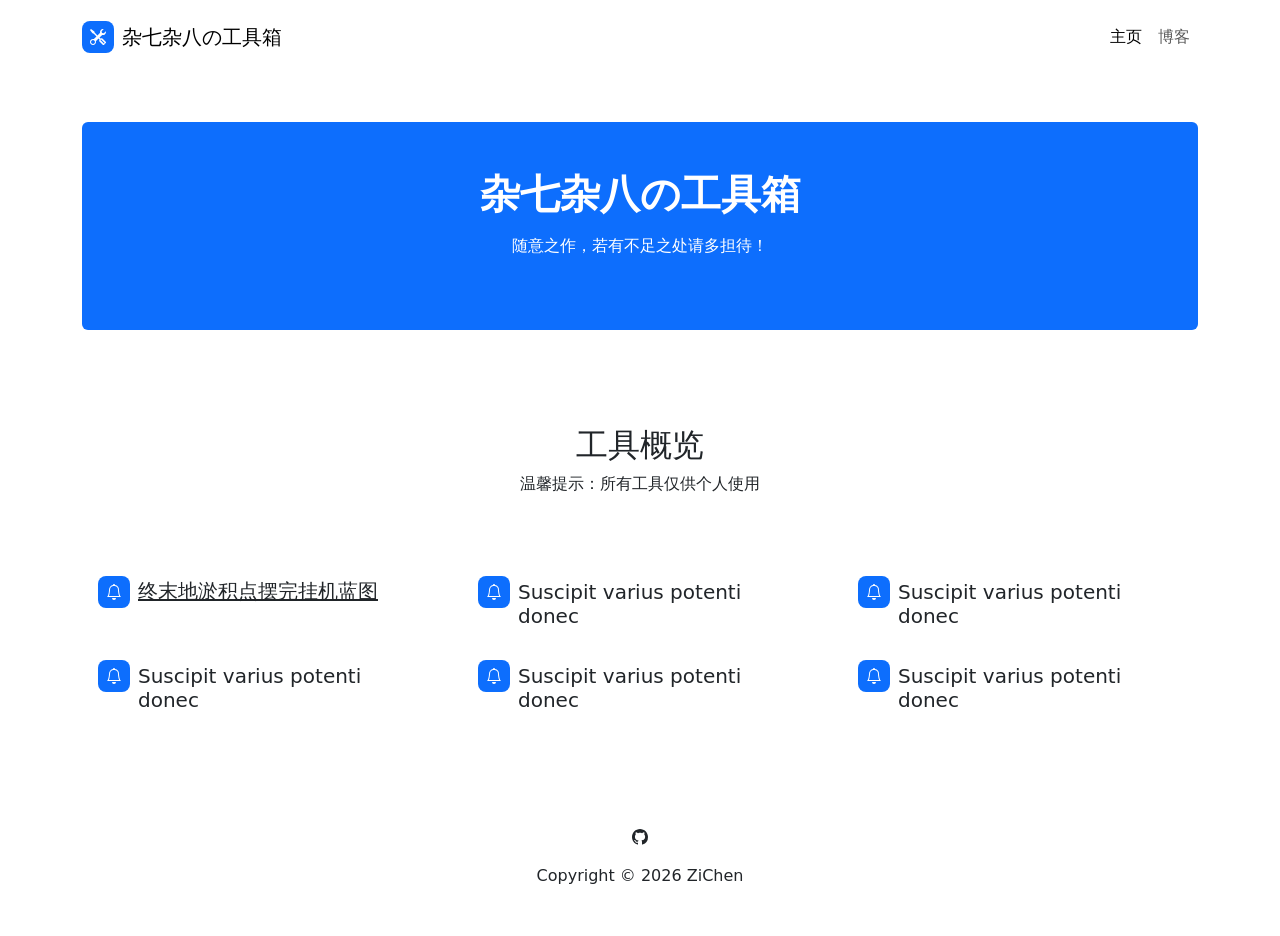
==== index.html @ fc0c5c84 "v1.0" ====
<!DOCTYPE html>
<html data-bs-theme="auto" lang="en">

<head>
    <meta charset="utf-8">
    <meta name="viewport" content="width=device-width, initial-scale=1.0, shrink-to-fit=no">
    <title>ToolBOX</title>
    <script>
        (function() {

            // JavaScript snippet handling Dark/Light mode switching

            const getStoredTheme = () => localStorage.getItem('theme');
            const setStoredTheme = theme => localStorage.setItem('theme', theme);
            const forcedTheme = document.documentElement.getAttribute('data-bss-forced-theme');

            const getPreferredTheme = () => {

                if (forcedTheme) return forcedTheme;

                const storedTheme = getStoredTheme();
                if (storedTheme) {
                    return storedTheme;
                }

                const pageTheme = document.documentElement.getAttribute('data-bs-theme');

                if (pageTheme) {
                    return pageTheme;
                }

                return window.matchMedia('(prefers-color-scheme: dark)').matches ? 'dark' : 'light';
            }

            const setTheme = theme => {
                if (theme === 'auto' && window.matchMedia('(prefers-color-scheme: dark)').matches) {
                    document.documentElement.setAttribute('data-bs-theme', 'dark');
                } else {
                    document.documentElement.setAttribute('data-bs-theme', theme);
                }
            }

            setTheme(getPreferredTheme());

            const showActiveTheme = (theme, focus = false) => {
                const themeSwitchers = [].slice.call(document.querySelectorAll('.theme-switcher'));

                if (!themeSwitchers.length) return;

                document.querySelectorAll('[data-bs-theme-value]').forEach(element => {
                    element.classList.remove('active');
                    element.setAttribute('aria-pressed', 'false');
                });

                for (const themeSwitcher of themeSwitchers) {

                    const btnToActivate = themeSwitcher.querySelector('[data-bs-theme-value="' + theme + '"]');

                    if (btnToActivate) {
                        btnToActivate.classList.add('active');
                        btnToActivate.setAttribute('aria-pressed', 'true');
                    }
                }
            }

            window.matchMedia('(prefers-color-scheme: dark)').addEventListener('change', () => {
                const storedTheme = getStoredTheme();
                if (storedTheme !== 'light' && storedTheme !== 'dark') {
                    setTheme(getPreferredTheme());
                }
            });

            window.addEventListener('DOMContentLoaded', () => {
                showActiveTheme(getPreferredTheme());

                document.querySelectorAll('[data-bs-theme-value]')
                    .forEach(toggle => {
                        toggle.addEventListener('click', (e) => {
                            e.preventDefault();
                            const theme = toggle.getAttribute('data-bs-theme-value');
                            setStoredTheme(theme);
                            setTheme(theme);
                            showActiveTheme(theme);
                        })
                    })
            });
        })();
    </script>
    <link rel="stylesheet" href="assets/bootstrap/css/bootstrap.min.css">
    <link rel="stylesheet" href="assets/css/bss-overrides.css">
    <link rel="stylesheet" href="assets/css/Navbar-With-Button-icons.css">
    <link rel="stylesheet" href="https://stackedit.io/style.css">
</head>

<body>
    <nav class="navbar navbar-expand-md bg-body py-3">
        <div class="container"><a class="navbar-brand d-flex align-items-center" href="#"><span class="bs-icon-sm bs-icon-rounded bs-icon-primary d-flex justify-content-center align-items-center me-2 bs-icon"><svg xmlns="http://www.w3.org/2000/svg" width="1em" height="1em" fill="currentColor" viewBox="0 0 16 16" class="bi bi-tools">
                        <path d="M1 0 0 1l2.2 3.081a1 1 0 0 0 .815.419h.07a1 1 0 0 1 .708.293l2.675 2.675-2.617 2.654A3.003 3.003 0 0 0 0 13a3 3 0 1 0 5.878-.851l2.654-2.617.968.968-.305.914a1 1 0 0 0 .242 1.023l3.27 3.27a.997.997 0 0 0 1.414 0l1.586-1.586a.997.997 0 0 0 0-1.414l-3.27-3.27a1 1 0 0 0-1.023-.242L10.5 9.5l-.96-.96 2.68-2.643A3.005 3.005 0 0 0 16 3c0-.269-.035-.53-.102-.777l-2.14 2.141L12 4l-.364-1.757L13.777.102a3 3 0 0 0-3.675 3.68L7.462 6.46 4.793 3.793a1 1 0 0 1-.293-.707v-.071a1 1 0 0 0-.419-.814zm9.646 10.646a.5.5 0 0 1 .708 0l2.914 2.915a.5.5 0 0 1-.707.707l-2.915-2.914a.5.5 0 0 1 0-.708M3 11l.471.242.529.026.287.445.445.287.026.529L5 13l-.242.471-.026.529-.445.287-.287.445-.529.026L3 15l-.471-.242L2 14.732l-.287-.445L1.268 14l-.026-.529L1 13l.242-.471.026-.529.445-.287.287-.445.529-.026z"></path>
                    </svg></span><span>杂七杂八の工具箱</span></a><button data-bs-toggle="collapse" class="navbar-toggler" data-bs-target="#navcol-1"><span class="visually-hidden">Toggle navigation</span><span class="navbar-toggler-icon"></span></button>
            <div class="collapse navbar-collapse" id="navcol-1">
                <ul class="navbar-nav ms-auto">
                    <li class="nav-item"><a class="nav-link active" href="./index.html">主页</a></li>
                    <li class="nav-item"><a class="nav-link" href="./Blog.html">博客</a></li>
                    <li class="nav-item"></li>
                </ul>
            </div>
        </div>
    </nav>
    <div id="Introduce">
        <section class="py-4 py-xl-5">
            <div class="container h-100">
                <div class="text-white bg-primary border rounded border-0 p-4 py-5">
                    <div class="row text-center h-100">
                        <div class="col">
                            <div>
                                <h1 class="text-uppercase fw-bold text-center text-white mb-3">杂七杂八の工具箱</h1>
                                <p class="mb-4">随意之作，若有不足之处请多担待！</p>
                            </div>
                        </div>
                    </div>
                </div>
            </div>
        </section>
        <div class="container py-4 py-xl-5">
            <div class="row mb-5">
                <div class="col-md-8 col-xl-6 text-center mx-auto">
                    <h2>工具概览</h2>
                    <p>温馨提示：所有工具仅供个人使用</p>
                </div>
            </div>
            <div class="row row-cols-1 row-cols-md-2 row-cols-xl-3">
                <div class="col">
                    <div class="d-flex p-3">
                        <div class="bs-icon-sm bs-icon-rounded bs-icon-primary d-flex flex-shrink-0 justify-content-center align-items-center d-inline-block bs-icon"><svg xmlns="http://www.w3.org/2000/svg" width="1em" height="1em" fill="currentColor" viewBox="0 0 16 16" class="bi bi-bell">
                                <path d="M8 16a2 2 0 0 0 2-2H6a2 2 0 0 0 2 2M8 1.918l-.797.161A4.002 4.002 0 0 0 4 6c0 .628-.134 2.197-.459 3.742-.16.767-.376 1.566-.663 2.258h10.244c-.287-.692-.502-1.49-.663-2.258C12.134 8.197 12 6.628 12 6a4.002 4.002 0 0 0-3.203-3.92L8 1.917zM14.22 12c.223.447.481.801.78 1H1c.299-.199.557-.553.78-1C2.68 10.2 3 6.88 3 6c0-2.42 1.72-4.44 4.005-4.901a1 1 0 1 1 1.99 0A5.002 5.002 0 0 1 13 6c0 .88.32 4.2 1.22 6"></path>
                            </svg></div>
                        <div class="px-2"><a class="fs-5 lh-base text-reset" href="ZMD.html">终末地淤积点摆完挂机蓝图</a></div>
                    </div>
                </div>
                <div class="col">
                    <div class="d-flex p-3">
                        <div class="bs-icon-sm bs-icon-rounded bs-icon-primary d-flex flex-shrink-0 justify-content-center align-items-center d-inline-block bs-icon"><svg xmlns="http://www.w3.org/2000/svg" width="1em" height="1em" fill="currentColor" viewBox="0 0 16 16" class="bi bi-bell">
                                <path d="M8 16a2 2 0 0 0 2-2H6a2 2 0 0 0 2 2M8 1.918l-.797.161A4.002 4.002 0 0 0 4 6c0 .628-.134 2.197-.459 3.742-.16.767-.376 1.566-.663 2.258h10.244c-.287-.692-.502-1.49-.663-2.258C12.134 8.197 12 6.628 12 6a4.002 4.002 0 0 0-3.203-3.92L8 1.917zM14.22 12c.223.447.481.801.78 1H1c.299-.199.557-.553.78-1C2.68 10.2 3 6.88 3 6c0-2.42 1.72-4.44 4.005-4.901a1 1 0 1 1 1.99 0A5.002 5.002 0 0 1 13 6c0 .88.32 4.2 1.22 6"></path>
                            </svg></div>
                        <div class="px-2">
                            <h5 class="mt-1 mb-0">Suscipit varius potenti donec</h5>
                        </div>
                    </div>
                </div>
                <div class="col">
                    <div class="d-flex p-3">
                        <div class="bs-icon-sm bs-icon-rounded bs-icon-primary d-flex flex-shrink-0 justify-content-center align-items-center d-inline-block bs-icon"><svg xmlns="http://www.w3.org/2000/svg" width="1em" height="1em" fill="currentColor" viewBox="0 0 16 16" class="bi bi-bell">
                                <path d="M8 16a2 2 0 0 0 2-2H6a2 2 0 0 0 2 2M8 1.918l-.797.161A4.002 4.002 0 0 0 4 6c0 .628-.134 2.197-.459 3.742-.16.767-.376 1.566-.663 2.258h10.244c-.287-.692-.502-1.49-.663-2.258C12.134 8.197 12 6.628 12 6a4.002 4.002 0 0 0-3.203-3.92L8 1.917zM14.22 12c.223.447.481.801.78 1H1c.299-.199.557-.553.78-1C2.68 10.2 3 6.88 3 6c0-2.42 1.72-4.44 4.005-4.901a1 1 0 1 1 1.99 0A5.002 5.002 0 0 1 13 6c0 .88.32 4.2 1.22 6"></path>
                            </svg></div>
                        <div class="px-2">
                            <h5 class="mt-1 mb-0">Suscipit varius potenti donec</h5>
                        </div>
                    </div>
                </div>
                <div class="col">
                    <div class="d-flex p-3">
                        <div class="bs-icon-sm bs-icon-rounded bs-icon-primary d-flex flex-shrink-0 justify-content-center align-items-center d-inline-block bs-icon"><svg xmlns="http://www.w3.org/2000/svg" width="1em" height="1em" fill="currentColor" viewBox="0 0 16 16" class="bi bi-bell">
                                <path d="M8 16a2 2 0 0 0 2-2H6a2 2 0 0 0 2 2M8 1.918l-.797.161A4.002 4.002 0 0 0 4 6c0 .628-.134 2.197-.459 3.742-.16.767-.376 1.566-.663 2.258h10.244c-.287-.692-.502-1.49-.663-2.258C12.134 8.197 12 6.628 12 6a4.002 4.002 0 0 0-3.203-3.92L8 1.917zM14.22 12c.223.447.481.801.78 1H1c.299-.199.557-.553.78-1C2.68 10.2 3 6.88 3 6c0-2.42 1.72-4.44 4.005-4.901a1 1 0 1 1 1.99 0A5.002 5.002 0 0 1 13 6c0 .88.32 4.2 1.22 6"></path>
                            </svg></div>
                        <div class="px-2">
                            <h5 class="mt-1 mb-0">Suscipit varius potenti donec</h5>
                        </div>
                    </div>
                </div>
                <div class="col">
                    <div class="d-flex p-3">
                        <div class="bs-icon-sm bs-icon-rounded bs-icon-primary d-flex flex-shrink-0 justify-content-center align-items-center d-inline-block bs-icon"><svg xmlns="http://www.w3.org/2000/svg" width="1em" height="1em" fill="currentColor" viewBox="0 0 16 16" class="bi bi-bell">
                                <path d="M8 16a2 2 0 0 0 2-2H6a2 2 0 0 0 2 2M8 1.918l-.797.161A4.002 4.002 0 0 0 4 6c0 .628-.134 2.197-.459 3.742-.16.767-.376 1.566-.663 2.258h10.244c-.287-.692-.502-1.49-.663-2.258C12.134 8.197 12 6.628 12 6a4.002 4.002 0 0 0-3.203-3.92L8 1.917zM14.22 12c.223.447.481.801.78 1H1c.299-.199.557-.553.78-1C2.68 10.2 3 6.88 3 6c0-2.42 1.72-4.44 4.005-4.901a1 1 0 1 1 1.99 0A5.002 5.002 0 0 1 13 6c0 .88.32 4.2 1.22 6"></path>
                            </svg></div>
                        <div class="px-2">
                            <h5 class="mt-1 mb-0">Suscipit varius potenti donec</h5>
                        </div>
                    </div>
                </div>
                <div class="col">
                    <div class="d-flex p-3">
                        <div class="bs-icon-sm bs-icon-rounded bs-icon-primary d-flex flex-shrink-0 justify-content-center align-items-center d-inline-block bs-icon"><svg xmlns="http://www.w3.org/2000/svg" width="1em" height="1em" fill="currentColor" viewBox="0 0 16 16" class="bi bi-bell">
                                <path d="M8 16a2 2 0 0 0 2-2H6a2 2 0 0 0 2 2M8 1.918l-.797.161A4.002 4.002 0 0 0 4 6c0 .628-.134 2.197-.459 3.742-.16.767-.376 1.566-.663 2.258h10.244c-.287-.692-.502-1.49-.663-2.258C12.134 8.197 12 6.628 12 6a4.002 4.002 0 0 0-3.203-3.92L8 1.917zM14.22 12c.223.447.481.801.78 1H1c.299-.199.557-.553.78-1C2.68 10.2 3 6.88 3 6c0-2.42 1.72-4.44 4.005-4.901a1 1 0 1 1 1.99 0A5.002 5.002 0 0 1 13 6c0 .88.32 4.2 1.22 6"></path>
                            </svg></div>
                        <div class="px-2">
                            <h5 class="mt-1 mb-0">Suscipit varius potenti donec</h5>
                        </div>
                    </div>
                </div>
            </div>
        </div>
    </div>
    <footer class="text-center bg-body" data-bs-theme="light">
        <div class="container py-4 py-lg-5">
            <ul class="list-inline">
                <li class="list-inline-item me-4"><a href="#"></a></li>
                <li class="list-inline-item me-4"><a href="https://github.com/Zichen3317"><svg xmlns="http://www.w3.org/2000/svg" width="1em" height="1em" fill="currentColor" viewBox="0 0 16 16" class="bi bi-github text-body">
                            <path d="M8 0C3.58 0 0 3.58 0 8c0 3.54 2.29 6.53 5.47 7.59.4.07.55-.17.55-.38 0-.19-.01-.82-.01-1.49-2.01.37-2.53-.49-2.69-.94-.09-.23-.48-.94-.82-1.13-.28-.15-.68-.52-.01-.53.63-.01 1.08.58 1.23.82.72 1.21 1.87.87 2.33.66.07-.52.28-.87.51-1.07-1.78-.2-3.64-.89-3.64-3.95 0-.87.31-1.59.82-2.15-.08-.2-.36-1.02.08-2.12 0 0 .67-.21 2.2.82.64-.18 1.32-.27 2-.27.68 0 1.36.09 2 .27 1.53-1.04 2.2-.82 2.2-.82.44 1.1.16 1.92.08 2.12.51.56.82 1.27.82 2.15 0 3.07-1.87 3.75-3.65 3.95.29.25.54.73.54 1.48 0 1.07-.01 1.93-.01 2.2 0 .21.15.46.55.38A8.012 8.012 0 0 0 16 8c0-4.42-3.58-8-8-8"></path>
                        </svg></a></li>
                <li class="list-inline-item"><a href="#"></a></li>
            </ul>
            <p class="text-body mb-0">Copyright © 2026 ZiChen</p>
        </div>
    </footer>
    <script src="assets/bootstrap/js/bootstrap.min.js"></script>
    <script src="assets/js/bs-init.js"></script>
</body>

</html>
---- assets/css/bss-overrides.css ----
.swiper-vertical {
  max-height: 100vh;
}

.swiper-nav-standalone .swiper-button-prev, .swiper-nav-standalone .swiper-button-next {
  position: relative;
  top: auto;
  right: auto;
  bottom: auto;
  left: auto;
  width: auto;
  height: auto;
  margin: 0;
}

.swiper-nav-standalone .swiper-button-prev:after, .swiper-nav-standalone .swiper-button-next:after {
  content: "";
}

.swiper-nav-custom .swiper-button-prev:after, .swiper-nav-custom .swiper-button-next:after {
  content: "";
}
---- assets/css/Navbar-With-Button-icons.css ----
.bs-icon {
  --bs-icon-size: .75rem;
  display: flex;
  flex-shrink: 0;
  justify-content: center;
  align-items: center;
  font-size: var(--bs-icon-size);
  width: calc(var(--bs-icon-size) * 2);
  height: calc(var(--bs-icon-size) * 2);
  color: var(--bs-primary);
}

.bs-icon-xs {
  --bs-icon-size: 1rem;
  width: calc(var(--bs-icon-size) * 1.5);
  height: calc(var(--bs-icon-size) * 1.5);
}

.bs-icon-sm {
  --bs-icon-size: 1rem;
}

.bs-icon-md {
  --bs-icon-size: 1.5rem;
}

.bs-icon-lg {
  --bs-icon-size: 2rem;
}

.bs-icon-xl {
  --bs-icon-size: 2.5rem;
}

.bs-icon.bs-icon-primary {
  color: var(--bs-white);
  background: var(--bs-primary);
}

.bs-icon.bs-icon-primary-light {
  color: var(--bs-primary);
  background: rgba(var(--bs-primary-rgb), .2);
}

.bs-icon.bs-icon-semi-white {
  color: var(--bs-primary);
  background: rgba(255, 255, 255, .5);
}

.bs-icon.bs-icon-rounded {
  border-radius: .5rem;
}

.bs-icon.bs-icon-circle {
  border-radius: 50%;
}
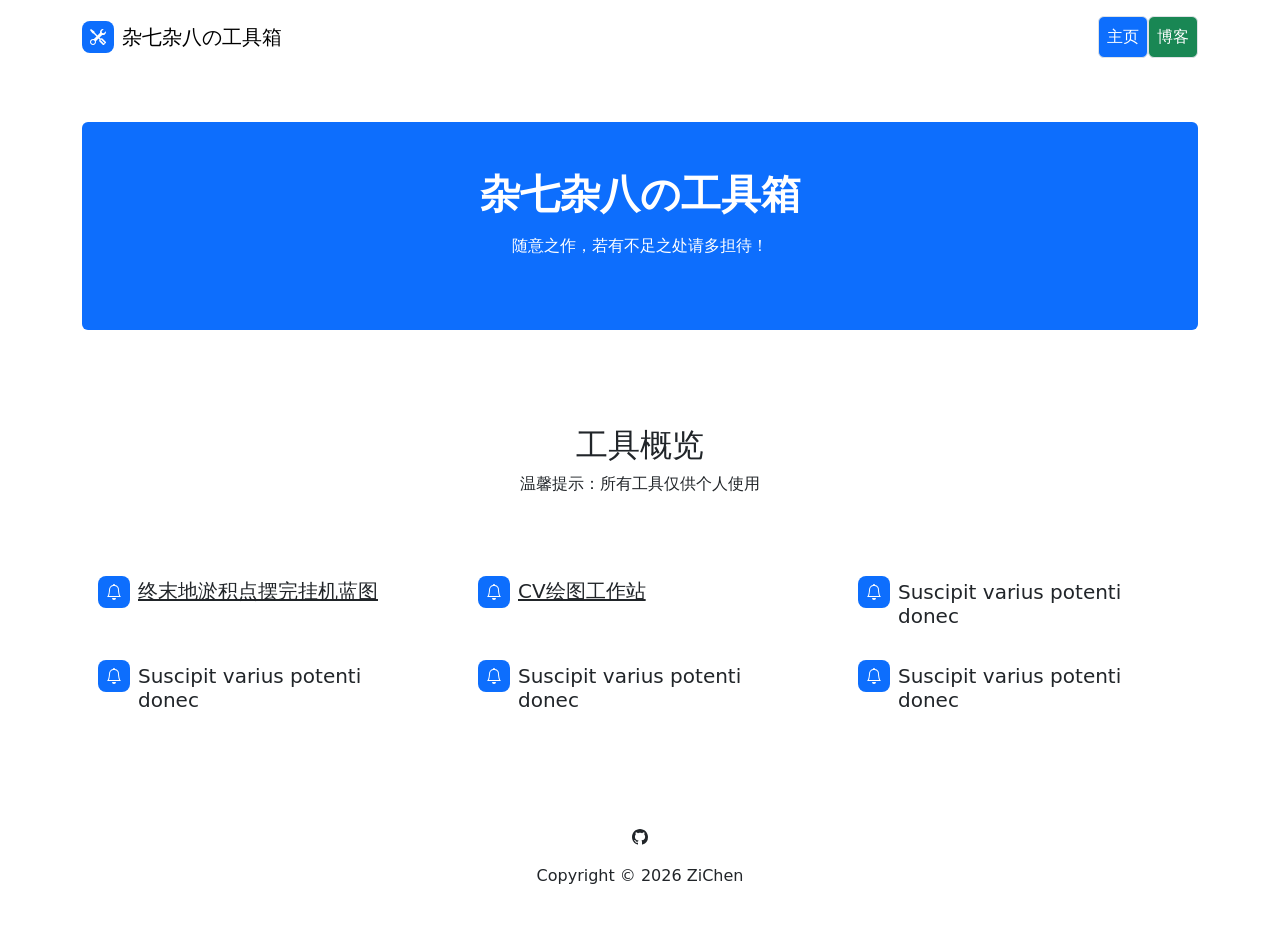
==== commit a8baead6: "增加了CV画图工具" ====
--- a/index.html
+++ b/index.html
@@ -99,8 +99,8 @@
                     </svg></span><span>杂七杂八の工具箱</span></a><button data-bs-toggle="collapse" class="navbar-toggler" data-bs-target="#navcol-1"><span class="visually-hidden">Toggle navigation</span><span class="navbar-toggler-icon"></span></button>
             <div class="collapse navbar-collapse" id="navcol-1">
                 <ul class="navbar-nav ms-auto">
-                    <li class="nav-item"><a class="nav-link active" href="./index.html">主页</a></li>
-                    <li class="nav-item"><a class="nav-link" href="./Blog.html">博客</a></li>
+                    <li class="nav-item"><a class="nav-link active text-bg-primary border rounded" href="../index.html">主页</a></li>
+                    <li class="nav-item"><a class="nav-link text-bg-success border rounded" href="../Blog.html">博客</a></li>
                     <li class="nav-item"></li>
                 </ul>
             </div>
@@ -134,17 +134,15 @@
                         <div class="bs-icon-sm bs-icon-rounded bs-icon-primary d-flex flex-shrink-0 justify-content-center align-items-center d-inline-block bs-icon"><svg xmlns="http://www.w3.org/2000/svg" width="1em" height="1em" fill="currentColor" viewBox="0 0 16 16" class="bi bi-bell">
                                 <path d="M8 16a2 2 0 0 0 2-2H6a2 2 0 0 0 2 2M8 1.918l-.797.161A4.002 4.002 0 0 0 4 6c0 .628-.134 2.197-.459 3.742-.16.767-.376 1.566-.663 2.258h10.244c-.287-.692-.502-1.49-.663-2.258C12.134 8.197 12 6.628 12 6a4.002 4.002 0 0 0-3.203-3.92L8 1.917zM14.22 12c.223.447.481.801.78 1H1c.299-.199.557-.553.78-1C2.68 10.2 3 6.88 3 6c0-2.42 1.72-4.44 4.005-4.901a1 1 0 1 1 1.99 0A5.002 5.002 0 0 1 13 6c0 .88.32 4.2 1.22 6"></path>
                             </svg></div>
-                        <div class="px-2"><a class="fs-5 lh-base text-reset" href="ZMD.html">终末地淤积点摆完挂机蓝图</a></div>
-                    </div>
-                </div>
-                <div class="col">
-                    <div class="d-flex p-3">
-                        <div class="bs-icon-sm bs-icon-rounded bs-icon-primary d-flex flex-shrink-0 justify-content-center align-items-center d-inline-block bs-icon"><svg xmlns="http://www.w3.org/2000/svg" width="1em" height="1em" fill="currentColor" viewBox="0 0 16 16" class="bi bi-bell">
-                                <path d="M8 16a2 2 0 0 0 2-2H6a2 2 0 0 0 2 2M8 1.918l-.797.161A4.002 4.002 0 0 0 4 6c0 .628-.134 2.197-.459 3.742-.16.767-.376 1.566-.663 2.258h10.244c-.287-.692-.502-1.49-.663-2.258C12.134 8.197 12 6.628 12 6a4.002 4.002 0 0 0-3.203-3.92L8 1.917zM14.22 12c.223.447.481.801.78 1H1c.299-.199.557-.553.78-1C2.68 10.2 3 6.88 3 6c0-2.42 1.72-4.44 4.005-4.901a1 1 0 1 1 1.99 0A5.002 5.002 0 0 1 13 6c0 .88.32 4.2 1.22 6"></path>
-                            </svg></div>
-                        <div class="px-2">
-                            <h5 class="mt-1 mb-0">Suscipit varius potenti donec</h5>
-                        </div>
+                        <div class="px-2"><a class="fs-5 lh-base text-reset" href="Tool/ZMD.html">终末地淤积点摆完挂机蓝图</a></div>
+                    </div>
+                </div>
+                <div class="col">
+                    <div class="d-flex p-3">
+                        <div class="bs-icon-sm bs-icon-rounded bs-icon-primary d-flex flex-shrink-0 justify-content-center align-items-center d-inline-block bs-icon"><svg xmlns="http://www.w3.org/2000/svg" width="1em" height="1em" fill="currentColor" viewBox="0 0 16 16" class="bi bi-bell">
+                                <path d="M8 16a2 2 0 0 0 2-2H6a2 2 0 0 0 2 2M8 1.918l-.797.161A4.002 4.002 0 0 0 4 6c0 .628-.134 2.197-.459 3.742-.16.767-.376 1.566-.663 2.258h10.244c-.287-.692-.502-1.49-.663-2.258C12.134 8.197 12 6.628 12 6a4.002 4.002 0 0 0-3.203-3.92L8 1.917zM14.22 12c.223.447.481.801.78 1H1c.299-.199.557-.553.78-1C2.68 10.2 3 6.88 3 6c0-2.42 1.72-4.44 4.005-4.901a1 1 0 1 1 1.99 0A5.002 5.002 0 0 1 13 6c0 .88.32 4.2 1.22 6"></path>
+                            </svg></div>
+                        <div class="px-2"><a class="fs-5 lh-base text-reset" href="Tool/Draw_CV_Chart.html">CV绘图工作站</a></div>
                     </div>
                 </div>
                 <div class="col">
